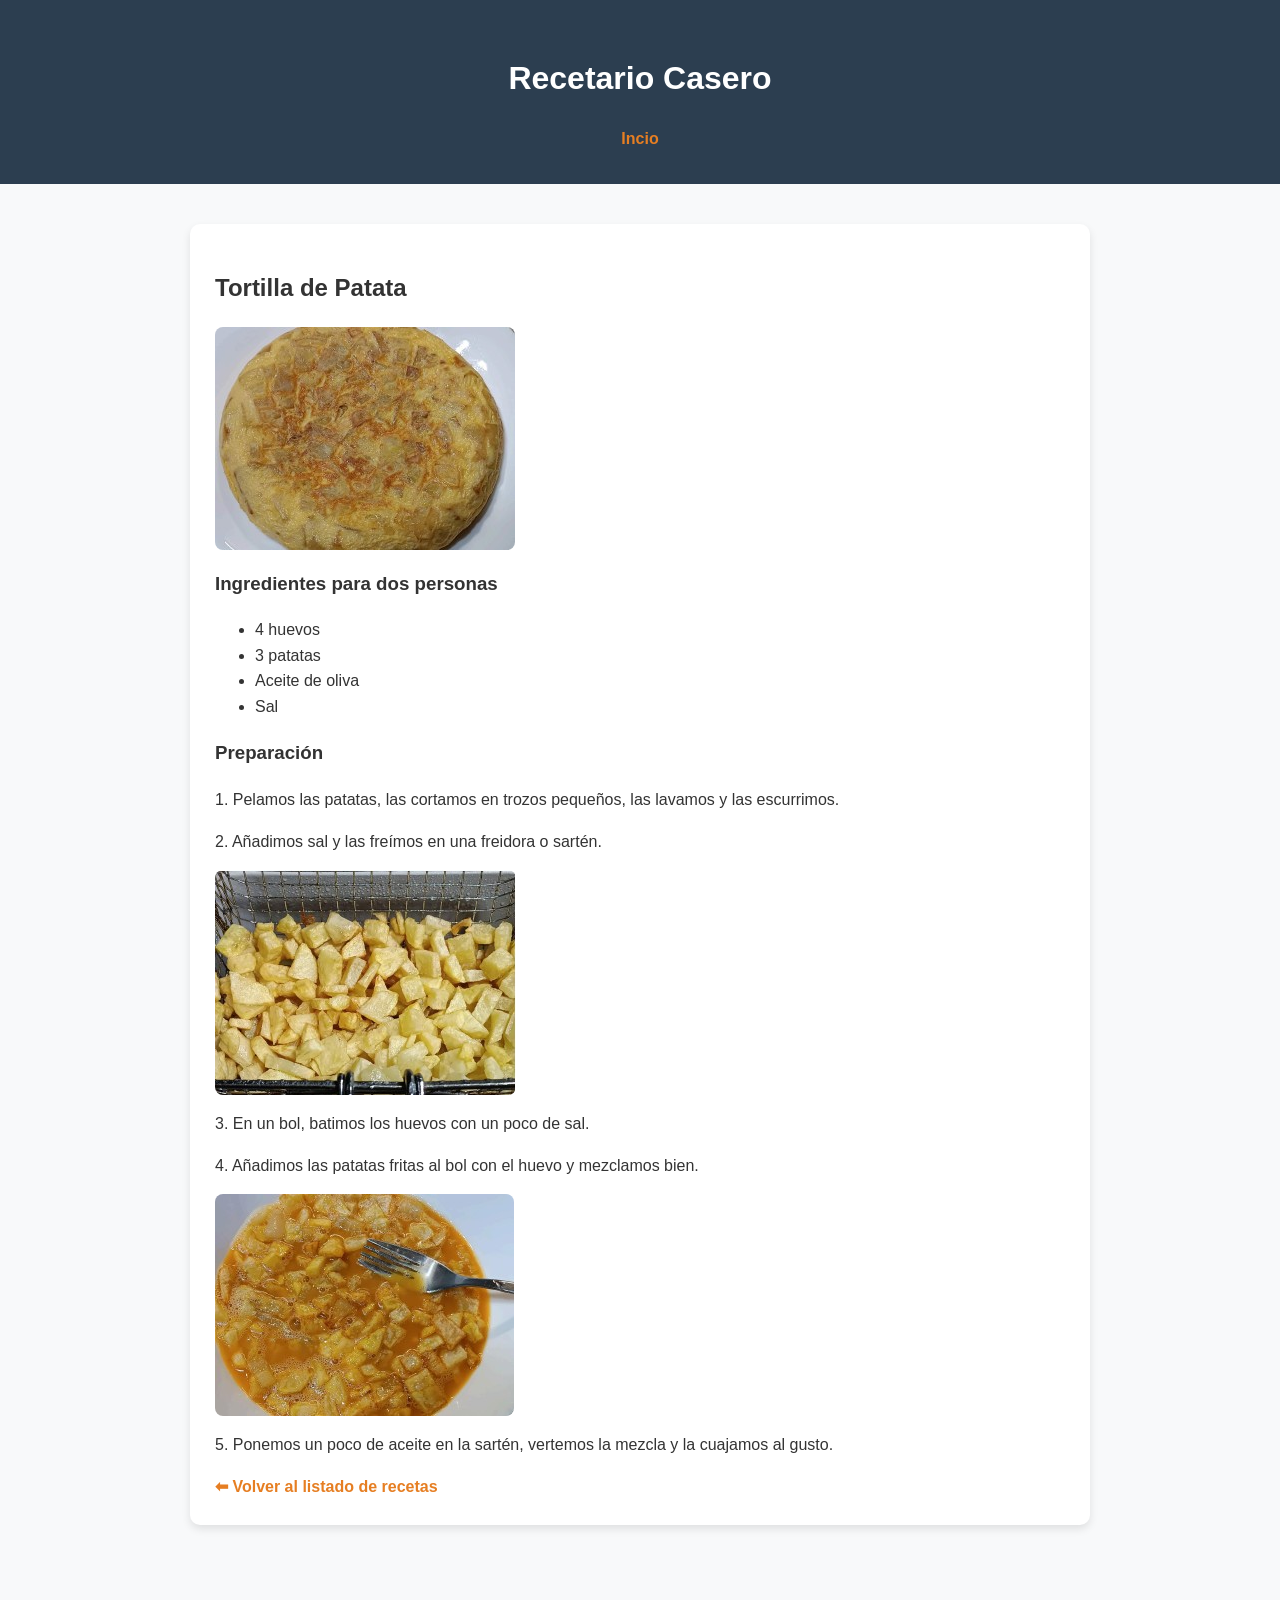
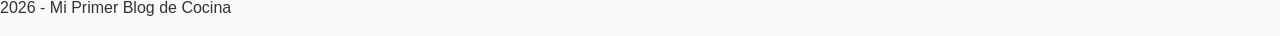
==== post1.html @ f564ca49 "Add files via upload" ====
<!DOCTYPE html>
<html lang="es">
<head>
    <meta charset="UTF-8">
    <title>Receta: Tortilla de Patata</title>
    <link rel="stylesheet" href="style.css">
</head>
<body>
    <header>
        <h1>Recetario Casero</h1>
        <nav>
            <a href="index.html">Incio</a>
        </nav>
    </header>

    <main>
        <article>
            <h2>Tortilla de Patata</h2>
            
            <img src="img/receta1.jpg" alt="Tortilla de patatas">

            <h3>Ingredientes para dos personas</h3>
            <ul>
                <li>4 huevos</li>
                <li>3 patatas</li>
                <li>Aceite de oliva</li>
                <li>Sal</li>
            </ul>

            <h3>Preparación</h3>
            <p>1. Pelamos las patatas, las cortamos en trozos pequeños, las lavamos y las escurrimos.</p>
            <p>2. Añadimos sal y las freímos en una freidora o sartén.</p>

            <img src="img/receta1.2.jpg" alt="Trozos de patata para freir">

            <p>3. En un bol, batimos los huevos con un poco de sal.</p>
            <p>4. Añadimos las patatas fritas al bol con el huevo y mezclamos bien.</p>

            <img src="img/receta1.3.jpg" alt="Mezcla de huevo y patatas">

            <p>5. Ponemos un poco de aceite en la sartén, vertemos la mezcla y la cuajamos al gusto.</p>

            <a href="index.html">⬅ Volver al listado de recetas</a>
        </article>
    </main>

    <footer>
        <p>2026 - Mi Primer Blog de Cocina</p>
    </footer>
    <script src="script.js"></script>
</body>
</html>
---- style.css ----
/* 1. Estilo General: Afecta a toda la página */
body {
    font-family: 'Segoe UI', Arial, sans-serif; /* Cambia la letra típica por una más moderna */
    background-color: #f8f9fa; /* Un color de fondo gris muy clarito, casi blanco */
    color: #333; /* El color del texto (gris oscuro, cansa menos la vista que el negro puro) */
    margin: 0;
    padding: 0;
    line-height: 1.6; /* Da espacio entre líneas de texto para que se lea mejor */
}

/* 2. La Cabecera: El título del blog */
header {
    background-color: #2c3e50; /* Un azul oscuro elegante */
    color: white;
    padding: 2rem;
    text-align: center;
}

/* 3. El Contenedor: Para que el blog no ocupe todo el ancho en pantallas grandes */
main {
    max-width: 900px; /* Ancho máximo */
    margin: 20px auto; /* Centra el contenido en la pantalla */
    padding: 20px;
}

/* 4. Las Tarjetas de Receta (Los <article>) */
article {
    background: white;
    margin-bottom: 30px;
    padding: 25px;
    border-radius: 10px; /* Esquinas redondeadas */
    box-shadow: 0 4px 8px rgba(0,0,0,0.1); /* Sombra suave para que parezca que flota */
}

/* 5. Las Imágenes: Muy importante para que no se descontrolen */
img {
    max-width: 100%; /* La imagen nunca será más ancha que su contenedor */
    height: auto;    /* Mantiene la proporción para que no se vea estirada */
    border-radius: 8px;
    display: block;
    margin: 15px 0;
}

/* 6. Los Enlaces: Para que parezcan botones */
a {
    color: #e67e22; /* Color naranja zanahoria */
    text-decoration: none; /* Quita el subrayado feo */
    font-weight: bold;
}

a:hover {
    color: #d35400; /* Se oscurece un poco cuando pasas el ratón por encima */
    text-decoration: underline;
}
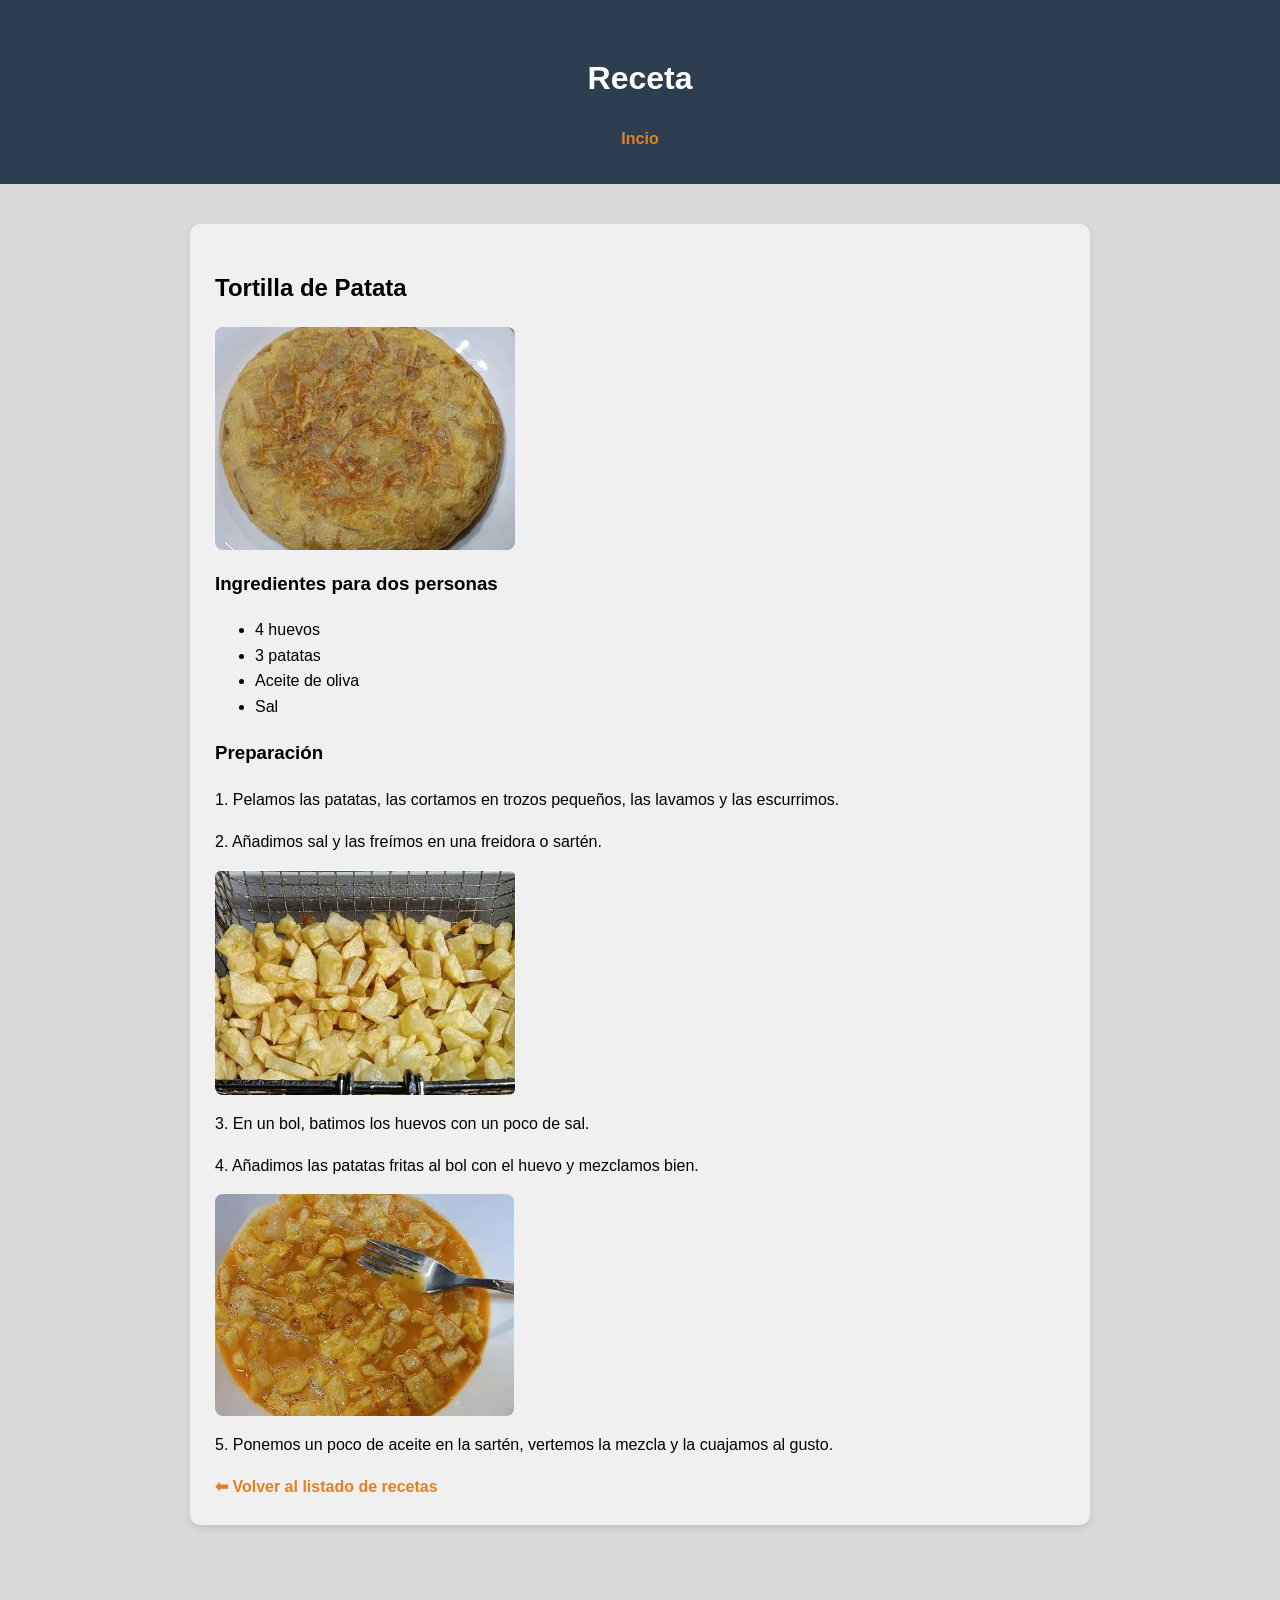
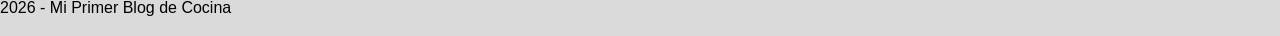
==== commit 979d733d: "Add files via upload" ====
--- a/post1.html
+++ b/post1.html
@@ -7,7 +7,7 @@
 </head>
 <body>
     <header>
-        <h1>Recetario Casero</h1>
+        <h1>Receta</h1>
         <nav>
             <a href="index.html">Incio</a>
         </nav>
--- a/style.css
+++ b/style.css
@@ -1,22 +1,22 @@
 /* 1. Estilo General: Afecta a toda la página */
 body {
-    font-family: 'Segoe UI', Arial, sans-serif; /* Cambia la letra típica por una más moderna */
-    background-color: #f8f9fa; /* Un color de fondo gris muy clarito, casi blanco */
-    color: #333; /* El color del texto (gris oscuro, cansa menos la vista que el negro puro) */
+    font-family: "Calibri", "Candara", "Segoe UI", Optima, Arial, sans-serif; /* Cambia la letra */
+    background-color: #dadada; /* Un color de fondo */
+    color: #000000; /* El color del texto */
     margin: 0;
     padding: 0;
-    line-height: 1.6; /* Da espacio entre líneas de texto para que se lea mejor */
+    line-height: 1.6; /* espacio entre líneas de texto */
 }
 
 /* 2. La Cabecera: El título del blog */
 header {
-    background-color: #2c3e50; /* Un azul oscuro elegante */
+    background-color: #2c3e50; 
     color: white;
     padding: 2rem;
     text-align: center;
 }
 
-/* 3. El Contenedor: Para que el blog no ocupe todo el ancho en pantallas grandes */
+/* 3. El Contenedor main : Para que el blog no ocupe todo el ancho de la pantalla */
 main {
     max-width: 900px; /* Ancho máximo */
     margin: 20px auto; /* Centra el contenido en la pantalla */
@@ -25,14 +25,14 @@
 
 /* 4. Las Tarjetas de Receta (Los <article>) */
 article {
-    background: white;
+    background: rgb(240, 240, 240);
     margin-bottom: 30px;
     padding: 25px;
     border-radius: 10px; /* Esquinas redondeadas */
     box-shadow: 0 4px 8px rgba(0,0,0,0.1); /* Sombra suave para que parezca que flota */
 }
 
-/* 5. Las Imágenes: Muy importante para que no se descontrolen */
+/* 5. Las Imágenes: */
 img {
     max-width: 100%; /* La imagen nunca será más ancha que su contenedor */
     height: auto;    /* Mantiene la proporción para que no se vea estirada */
@@ -51,4 +51,15 @@
 a:hover {
     color: #d35400; /* Se oscurece un poco cuando pasas el ratón por encima */
     text-decoration: underline;
+}
+
+/* 7. Cursor: Cuando pasamos el cursor por la imagen cambiamos el aspecto */
+.foto-indice {
+    cursor: pointer; /* Cambia el cursor a una mano */
+    transition: transform 0.3s; /* Hace que el efecto de abajo sea suave */
+}
+
+/* 8. Foto indice: Cambiar el tamaño de la foto para que se vea que hay interacción */
+.foto-indice:hover {
+    transform: scale(1.02); /* La foto se hace un poco más grande al pasar el ratón */
 }
